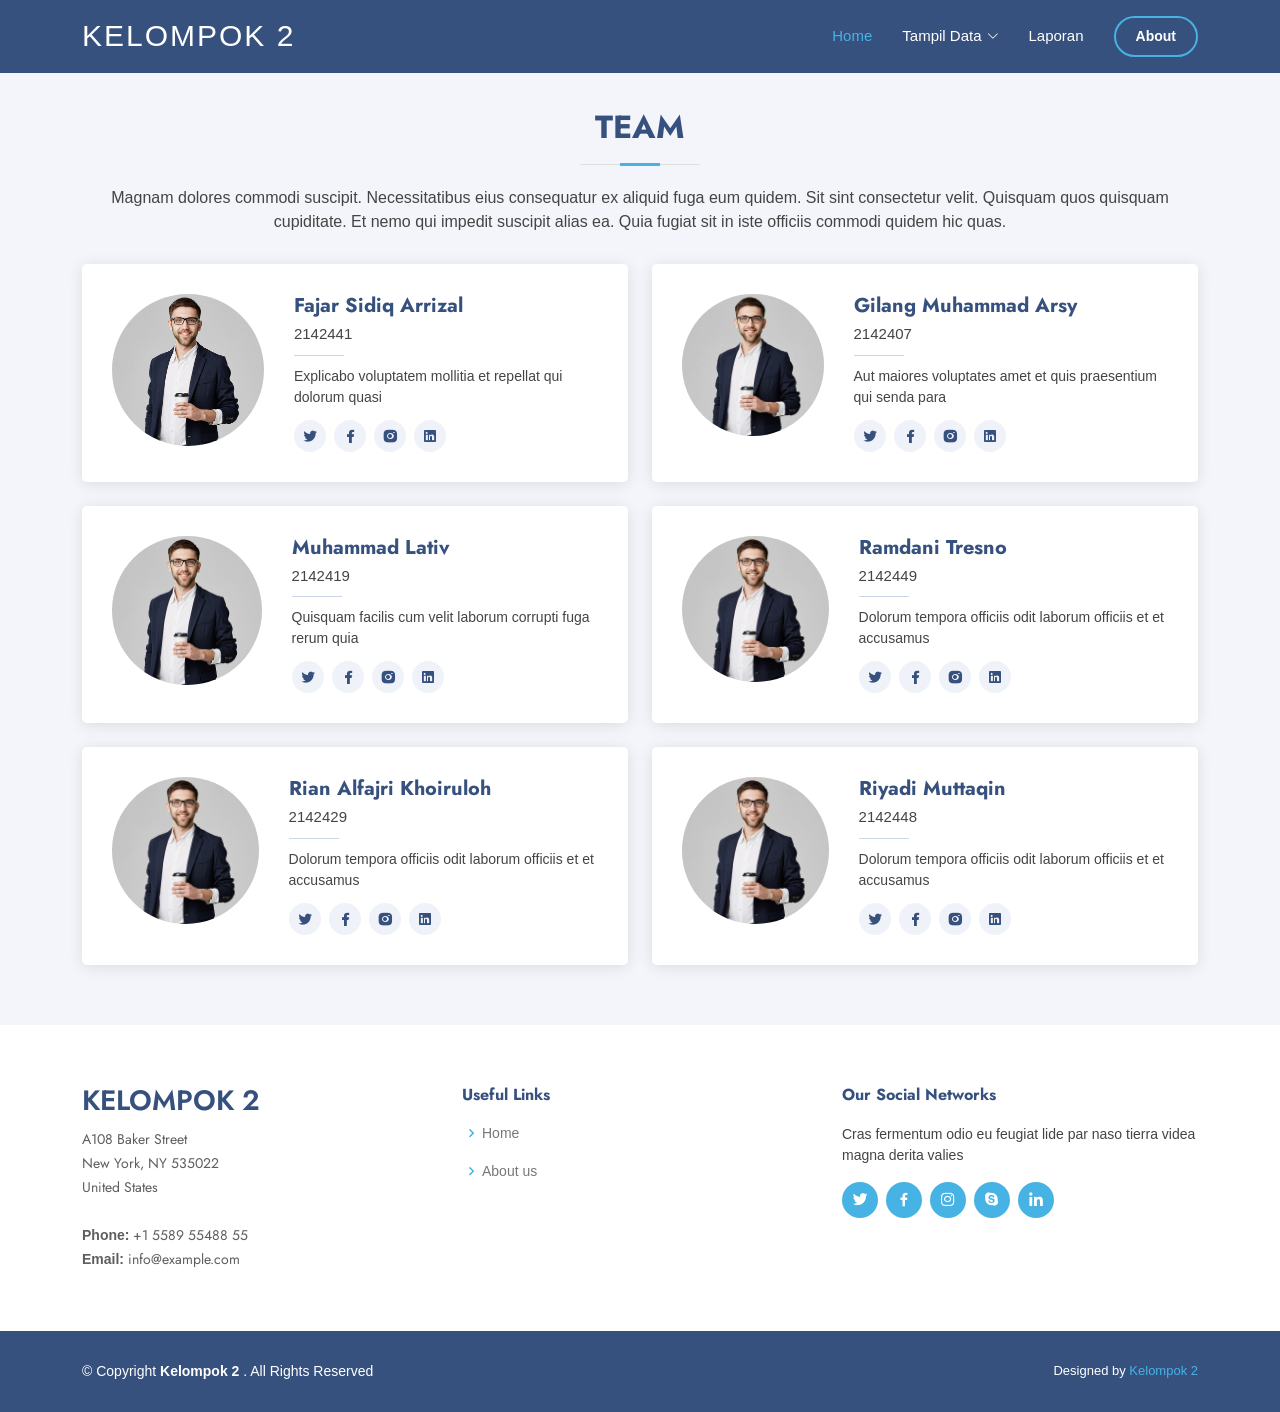
==== about.html @ 28bdbe7a "first commit" ====
<!DOCTYPE html>
<html lang="en">

<head>
  <meta charset="utf-8" />
  <meta content="width=device-width, initial-scale=1.0" name="viewport" />

  <title>Arsha Bootstrap Template - Index</title>
  <meta content="" name="description" />
  <meta content="" name="keywords" />

  <!-- Favicons -->
  <link href="assets/img/favicon.png" rel="icon" />
  <link href="assets/img/apple-touch-icon.png" rel="apple-touch-icon" />

  <!-- Google Fonts -->
  <link
    href="https://fonts.googleapis.com/css?family=Open+Sans:300,300i,400,400i,600,600i,700,700i|Jost:300,300i,400,400i,500,500i,600,600i,700,700i|Poppins:300,300i,400,400i,500,500i,600,600i,700,700i"
    rel="stylesheet" />

  <!-- Vendor CSS Files -->
  <link href="assets/vendor/aos/aos.css" rel="stylesheet" />
  <link href="assets/vendor/bootstrap/css/bootstrap.min.css" rel="stylesheet" />
  <link href="assets/vendor/bootstrap-icons/bootstrap-icons.css" rel="stylesheet" />
  <link href="assets/vendor/boxicons/css/boxicons.min.css" rel="stylesheet" />
  <link href="assets/vendor/glightbox/css/glightbox.min.css" rel="stylesheet" />
  <link href="assets/vendor/remixicon/remixicon.css" rel="stylesheet" />
  <link href="assets/vendor/swiper/swiper-bundle.min.css" rel="stylesheet" />

  <!-- Template Main CSS File -->
  <link href="assets/css/style.css" rel="stylesheet" />

</head>

<body>
  <!-- ======= Header ======= -->
  <header id="header" class="fixed-top" style="background-color: #37517e;">
    <div class="container d-flex align-items-center">
      <h1 class="logo me-auto"><a href="home.html">Kelompok 2</a></h1>

      <nav id="navbar" class="navbar">
        <ul>
          <li><a class="nav-link scrollto active" href="home.html">Home</a></li>
          <li class="dropdown">
            <a href="#">
              <span>Tampil Data</span>
              <i class="bi bi-chevron-down"></i>
            </a>
            <ul>
              <li><a href="info/mhs.php">Mahasiswa</a></li>
              <li><a href="info/dosen.php">Dosen</a></li>
              <li><a href="info/matkul.php">Mata Kuliah</a></li>
              <li><a href="info/nilai.php">Nilai</a></li>
            </ul>
          </li>
          <li><a class="nav-link" href="laporan.html">Laporan</a></li>
          <li>
            <a class="getstarted" href="about.html">About</a>
          </li>
        </ul>
        <i class="bi bi-list mobile-nav-toggle"></i>
      </nav>

      <!-- .navbar -->
    </div>
  </header>
  <!-- End Header -->

  <main id="main">
    <!-- ======= Team Section ======= -->
    <section id="team" class="team section-bg">
      <div class="container mt-lg-5" data-aos="fade-up">
        <div class="section-title">
          <h2>Team</h2>
          <p>
            Magnam dolores commodi suscipit. Necessitatibus eius consequatur
            ex aliquid fuga eum quidem. Sit sint consectetur velit. Quisquam
            quos quisquam cupiditate. Et nemo qui impedit suscipit alias ea.
            Quia fugiat sit in iste officiis commodi quidem hic quas.
          </p>
        </div>

        <div class="row">
          <div class="col-lg-6">
            <div class="member d-flex align-items-start" data-aos="zoom-in" data-aos-delay="100">
              <div class="pic">
                <img src="assets/img/team/team-3.jpg" class="img-fluid" alt="" />
              </div>
              <div class="member-info">
                <h4>Fajar Sidiq Arrizal</h4>
                <span>2142441</span>
                <p>
                  Explicabo voluptatem mollitia et repellat qui dolorum quasi
                </p>
                <div class="social">
                  <a href=""><i class="ri-twitter-fill"></i></a>
                  <a href=""><i class="ri-facebook-fill"></i></a>
                  <a href=""><i class="ri-instagram-fill"></i></a>
                  <a href=""><i class="ri-linkedin-box-fill"></i></a>
                </div>
              </div>
            </div>
          </div>

          <div class="col-lg-6 mt-4 mt-lg-0">
            <div class="member d-flex align-items-start" data-aos="zoom-in" data-aos-delay="200">
              <div class="pic">
                <img src="assets/img/team/team-3.jpg" class="img-fluid" alt="" />
              </div>
              <div class="member-info">
                <h4>Gilang Muhammad Arsy</h4>
                <span>2142407</span>
                <p>
                  Aut maiores voluptates amet et quis praesentium qui senda
                  para
                </p>
                <div class="social">
                  <a href=""><i class="ri-twitter-fill"></i></a>
                  <a href=""><i class="ri-facebook-fill"></i></a>
                  <a href=""><i class="ri-instagram-fill"></i></a>
                  <a href=""><i class="ri-linkedin-box-fill"></i></a>
                </div>
              </div>
            </div>
          </div>

          <div class="col-lg-6 mt-4">
            <div class="member d-flex align-items-start" data-aos="zoom-in" data-aos-delay="300">
              <div class="pic">
                <img src="assets/img/team/team-3.jpg" class="img-fluid" alt="" />
              </div>
              <div class="member-info">
                <h4>Muhammad Lativ</h4>
                <span>2142419</span>
                <p>
                  Quisquam facilis cum velit laborum corrupti fuga rerum quia
                </p>
                <div class="social">
                  <a href=""><i class="ri-twitter-fill"></i></a>
                  <a href=""><i class="ri-facebook-fill"></i></a>
                  <a href=""><i class="ri-instagram-fill"></i></a>
                  <a href=""><i class="ri-linkedin-box-fill"></i></a>
                </div>
              </div>
            </div>
          </div>

          <div class="col-lg-6 mt-4">
            <div class="member d-flex align-items-start" data-aos="zoom-in" data-aos-delay="400">
              <div class="pic">
                <img src="assets/img/team/team-3.jpg" class="img-fluid" alt="" />
              </div>
              <div class="member-info">
                <h4>Ramdani Tresno</h4>
                <span>2142449</span>
                <p>
                  Dolorum tempora officiis odit laborum officiis et et
                  accusamus
                </p>
                <div class="social">
                  <a href=""><i class="ri-twitter-fill"></i></a>
                  <a href=""><i class="ri-facebook-fill"></i></a>
                  <a href=""><i class="ri-instagram-fill"></i></a>
                  <a href=""><i class="ri-linkedin-box-fill"></i></a>
                </div>
              </div>
            </div>
          </div>
          <div class="col-lg-6 mt-4">
            <div class="member d-flex align-items-start" data-aos="zoom-in" data-aos-delay="400">
              <div class="pic">
                <img src="assets/img/team/team-3.jpg" class="img-fluid" alt="" />
              </div>
              <div class="member-info">
                <h4>Rian Alfajri Khoiruloh</h4>
                <span>2142429</span>
                <p>
                  Dolorum tempora officiis odit laborum officiis et et
                  accusamus
                </p>
                <div class="social">
                  <a href=""><i class="ri-twitter-fill"></i></a>
                  <a href=""><i class="ri-facebook-fill"></i></a>
                  <a href=""><i class="ri-instagram-fill"></i></a>
                  <a href=""><i class="ri-linkedin-box-fill"></i></a>
                </div>
              </div>
            </div>
          </div>
          <div class="col-lg-6 mt-4">
            <div class="member d-flex align-items-start" data-aos="zoom-in" data-aos-delay="400">
              <div class="pic">
                <img src="assets/img/team/team-3.jpg" class="img-fluid" alt="" />
              </div>
              <div class="member-info">
                <h4>Riyadi Muttaqin</h4>
                <span>2142448</span>
                <p>
                  Dolorum tempora officiis odit laborum officiis et et
                  accusamus
                </p>
                <div class="social">
                  <a href=""><i class="ri-twitter-fill"></i></a>
                  <a href=""><i class="ri-facebook-fill"></i></a>
                  <a href=""><i class="ri-instagram-fill"></i></a>
                  <a href=""><i class="ri-linkedin-box-fill"></i></a>
                </div>
              </div>
            </div>
          </div>
        </div>
      </div>
    </section>
    <!-- End Team Section -->
  </main>
  <!-- End #main -->
  <!-- ======= Footer ======= -->
  <footer id="footer">
    <div class="footer-top">
      <div class="container">
        <div class="row">
          <div class="col-lg-4 col-md-6 footer-contact">
            <h3>Kelompok 2</h3>
            <p>
              A108 Baker Street
              <br />
              New York, NY 535022
              <br />
              United States
              <br />
              <br />
              <strong>Phone:</strong>
              +1 5589 55488 55
              <br />
              <strong>Email:</strong>
              info@example.com
              <br />
            </p>
          </div>

          <div class="col-lg-4 col-md-6 footer-links">
            <h4>Useful Links</h4>
            <ul>
              <li>
                <i class="bx bx-chevron-right"></i>
                <a href="index.html">Home</a>
              </li>
              <li>
                <i class="bx bx-chevron-right"></i>
                <a href="about.html">About us</a>
              </li>
            </ul>
          </div>

          <div class="col-lg-4 col-md-6 footer-links">
            <h4>Our Social Networks</h4>
            <p>
              Cras fermentum odio eu feugiat lide par naso tierra videa magna
              derita valies
            </p>
            <div class="social-links mt-3">
              <a href="#" class="twitter"><i class="bx bxl-twitter"></i></a>
              <a href="#" class="facebook"><i class="bx bxl-facebook"></i></a>
              <a href="#" class="instagram">
                <i class="bx bxl-instagram"></i>
              </a>
              <a href="#" class="google-plus"><i class="bx bxl-skype"></i></a>
              <a href="#" class="linkedin"><i class="bx bxl-linkedin"></i></a>
            </div>
          </div>
        </div>
      </div>
    </div>

    <div class="container footer-bottom clearfix">
      <div class="copyright">
        &copy; Copyright
        <strong><span>Kelompok 2</span></strong>
        . All Rights Reserved
      </div>
      <div class="credits">
        <!-- All the links in the footer should remain intact. -->
        <!-- You can delete the links only if you purchased the pro version. -->
        <!-- Licensing information: https://bootstrapmade.com/license/ -->
        <!-- Purchase the pro version with working PHP/AJAX contact form: https://bootstrapmade.com/arsha-free-bootstrap-html-template-corporate/ -->
        Designed by
        <a href="https://bootstrapmade.com/">Kelompok 2</a>
      </div>
    </div>
  </footer>
  <!-- End Footer -->

  <div id="preloader"></div>
  <a href="#" class="back-to-top d-flex align-items-center justify-content-center">
    <i class="bi bi-arrow-up-short"></i>
  </a>

  <!-- Vendor JS Files -->
  <script src="assets/vendor/aos/aos.js"></script>
  <script src="assets/vendor/bootstrap/js/bootstrap.bundle.min.js"></script>
  <script src="assets/vendor/glightbox/js/glightbox.min.js"></script>
  <script src="assets/vendor/isotope-layout/isotope.pkgd.min.js"></script>
  <script src="assets/vendor/swiper/swiper-bundle.min.js"></script>
  <script src="assets/vendor/waypoints/noframework.waypoints.js"></script>
  <script src="assets/vendor/php-email-form/validate.js"></script>

  <!-- Template Main JS File -->
  <script src="assets/js/main.js"></script>
</body>

</html>
---- assets/css/style.css ----
/**
* Template Name: Arsha - v4.9.1
* Template URL: https://bootstrapmade.com/arsha-free-bootstrap-html-template-corporate/
* Author: BootstrapMade.com
* License: https://bootstrapmade.com/license/
*/

/*--------------------------------------------------------------
# General
--------------------------------------------------------------*/
body {
  font-family: "Open Sans", sans-serif;
  color: #444444;
}

a {
  color: #47b2e4;
  text-decoration: none;
}

a:hover {
  color: #73c5eb;
  text-decoration: none;
}

h1,
h2,
h3,
h4,
h5,
h6 {
  font-family: "Jost", sans-serif;
}

/*--------------------------------------------------------------
# Preloader
--------------------------------------------------------------*/
#preloader {
  position: fixed;
  top: 0;
  left: 0;
  right: 0;
  bottom: 0;
  z-index: 9999;
  overflow: hidden;
  background: #37517e;
}

#preloader:before {
  content: "";
  position: fixed;
  top: calc(50% - 30px);
  left: calc(50% - 30px);
  border: 6px solid #37517e;
  border-top-color: #fff;
  border-bottom-color: #fff;
  border-radius: 50%;
  width: 60px;
  height: 60px;
  -webkit-animation: animate-preloader 1s linear infinite;
  animation: animate-preloader 1s linear infinite;
}

@-webkit-keyframes animate-preloader {
  0% {
    transform: rotate(0deg);
  }

  100% {
    transform: rotate(360deg);
  }
}

@keyframes animate-preloader {
  0% {
    transform: rotate(0deg);
  }

  100% {
    transform: rotate(360deg);
  }
}

/*--------------------------------------------------------------
# Back to top button
--------------------------------------------------------------*/
.back-to-top {
  position: fixed;
  visibility: hidden;
  opacity: 0;
  right: 15px;
  bottom: 15px;
  z-index: 996;
  background: #47b2e4;
  width: 40px;
  height: 40px;
  border-radius: 50px;
  transition: all 0.4s;
}

.back-to-top i {
  font-size: 24px;
  color: #fff;
  line-height: 0;
}

.back-to-top:hover {
  background: #6bc1e9;
  color: #fff;
}

.back-to-top.active {
  visibility: visible;
  opacity: 1;
}

/*--------------------------------------------------------------
# Header
--------------------------------------------------------------*/
#header {
  transition: all 0.5s;
  z-index: 997;
  padding: 15px 0;
}

#header.header-scrolled,
#header.header-inner-pages {
  background: rgba(40, 58, 90, 0.9);
}

#header .logo {
  font-size: 30px;
  margin: 0;
  padding: 0;
  line-height: 1;
  font-weight: 500;
  letter-spacing: 2px;
  text-transform: uppercase;
}

#header .logo a {
  color: #fff;
}

#header .logo img {
  max-height: 40px;
}

/*--------------------------------------------------------------
# Navigation Menu
--------------------------------------------------------------*/
/**
* Desktop Navigation 
*/
.navbar {
  padding: 0;
}

.navbar ul {
  margin: 0;
  padding: 0;
  display: flex;
  list-style: none;
  align-items: center;
}

.navbar li {
  position: relative;
}

.navbar a,
.navbar a:focus {
  display: flex;
  align-items: center;
  justify-content: space-between;
  padding: 10px 0 10px 30px;
  font-size: 15px;
  font-weight: 500;
  color: #fff;
  white-space: nowrap;
  transition: 0.3s;
}

.navbar a i,
.navbar a:focus i {
  font-size: 12px;
  line-height: 0;
  margin-left: 5px;
}

.navbar a:hover,
.navbar .active,
.navbar .active:focus,
.navbar li:hover>a {
  color: #47b2e4;
}

.navbar .getstarted,
.navbar .getstarted:focus {
  padding: 8px 20px;
  margin-left: 30px;
  border-radius: 50px;
  color: #fff;
  font-size: 14px;
  border: 2px solid #47b2e4;
  font-weight: 600;
}

.navbar .getstarted:hover,
.navbar .getstarted:focus:hover {
  color: #fff;
  background: #31a9e1;
}

.navbar .dropdown ul {
  display: block;
  position: absolute;
  left: 14px;
  top: calc(100% + 30px);
  margin: 0;
  padding: 10px 0;
  z-index: 99;
  opacity: 0;
  visibility: hidden;
  background: #fff;
  box-shadow: 0px 0px 30px rgba(127, 137, 161, 0.25);
  transition: 0.3s;
  border-radius: 4px;
}

.navbar .dropdown ul li {
  min-width: 200px;
}

.navbar .dropdown ul a {
  padding: 10px 20px;
  font-size: 14px;
  text-transform: none;
  font-weight: 500;
  color: #0c3c53;
}

.navbar .dropdown ul a i {
  font-size: 12px;
}

.navbar .dropdown ul a:hover,
.navbar .dropdown ul .active:hover,
.navbar .dropdown ul li:hover>a {
  color: #47b2e4;
}

.navbar .dropdown:hover>ul {
  opacity: 1;
  top: 100%;
  visibility: visible;
}

.navbar .dropdown .dropdown ul {
  top: 0;
  left: calc(100% - 30px);
  visibility: hidden;
}

.navbar .dropdown .dropdown:hover>ul {
  opacity: 1;
  top: 0;
  left: 100%;
  visibility: visible;
}

@media (max-width: 1366px) {
  .navbar .dropdown .dropdown ul {
    left: -90%;
  }

  .navbar .dropdown .dropdown:hover>ul {
    left: -100%;
  }
}

/**
* Mobile Navigation 
*/
.mobile-nav-toggle {
  color: #fff;
  font-size: 28px;
  cursor: pointer;
  display: none;
  line-height: 0;
  transition: 0.5s;
}

.mobile-nav-toggle.bi-x {
  color: #fff;
}

@media (max-width: 991px) {
  .mobile-nav-toggle {
    display: block;
  }

  .navbar ul {
    display: none;
  }
}

.navbar-mobile {
  position: fixed;
  overflow: hidden;
  top: 0;
  right: 0;
  left: 0;
  bottom: 0;
  background: rgba(40, 58, 90, 0.9);
  transition: 0.3s;
  z-index: 999;
}

.navbar-mobile .mobile-nav-toggle {
  position: absolute;
  top: 15px;
  right: 15px;
}

.navbar-mobile ul {
  display: block;
  position: absolute;
  top: 55px;
  right: 15px;
  bottom: 15px;
  left: 15px;
  padding: 10px 0;
  border-radius: 10px;
  background-color: #fff;
  overflow-y: auto;
  transition: 0.3s;
}

.navbar-mobile a,
.navbar-mobile a:focus {
  padding: 10px 20px;
  font-size: 15px;
  color: #37517e;
}

.navbar-mobile a:hover,
.navbar-mobile .active,
.navbar-mobile li:hover>a {
  color: #47b2e4;
}

.navbar-mobile .getstarted,
.navbar-mobile .getstarted:focus {
  margin: 15px;
  color: #37517e;
}

.navbar-mobile .dropdown ul {
  position: static;
  display: none;
  margin: 10px 20px;
  padding: 10px 0;
  z-index: 99;
  opacity: 1;
  visibility: visible;
  background: #fff;
  box-shadow: 0px 0px 30px rgba(127, 137, 161, 0.25);
}

.navbar-mobile .dropdown ul li {
  min-width: 200px;
}

.navbar-mobile .dropdown ul a {
  padding: 10px 20px;
}

.navbar-mobile .dropdown ul a i {
  font-size: 12px;
}

.navbar-mobile .dropdown ul a:hover,
.navbar-mobile .dropdown ul .active:hover,
.navbar-mobile .dropdown ul li:hover>a {
  color: #47b2e4;
}

.navbar-mobile .dropdown>.dropdown-active {
  display: block;
}

/*--------------------------------------------------------------
# Hero Section
--------------------------------------------------------------*/
#hero {
  width: 100%;
  height: 100vh;
  background: #37517e;
}

#hero .container {
  padding-top: 72px;
}

#hero h1 {
  margin: 0 0 10px 0;
  font-size: 48px;
  font-weight: 700;
  line-height: 56px;
  color: #fff;
}

#hero h2 {
  color: rgba(255, 255, 255, 0.6);
  margin-bottom: 50px;
  font-size: 24px;
}

#hero .btn-get-started {
  font-family: "Jost", sans-serif;
  font-weight: 500;
  font-size: 16px;
  letter-spacing: 1px;
  display: inline-block;
  padding: 10px 28px 11px 28px;
  border-radius: 50px;
  transition: 0.5s;
  margin: 10px 0 0 0;
  color: #fff;
  background: #47b2e4;
}

#hero .btn-get-started:hover {
  background: #209dd8;
}

#hero .btn-watch-video {
  font-size: 16px;
  display: flex;
  align-items: center;
  transition: 0.5s;
  margin: 10px 0 0 25px;
  color: #fff;
  line-height: 1;
}

#hero .btn-watch-video i {
  line-height: 0;
  color: #fff;
  font-size: 32px;
  transition: 0.3s;
  margin-right: 8px;
}

#hero .btn-watch-video:hover i {
  color: #47b2e4;
}

#hero .animated {
  animation: up-down 2s ease-in-out infinite alternate-reverse both;
}

@media (max-width: 991px) {
  #hero {
    height: 100vh;
    text-align: center;
  }

  #hero .animated {
    -webkit-animation: none;
    animation: none;
  }

  #hero .hero-img {
    text-align: center;
  }

  #hero .hero-img img {
    width: 50%;
  }
}

@media (max-width: 768px) {
  #hero h1 {
    font-size: 28px;
    line-height: 36px;
  }

  #hero h2 {
    font-size: 18px;
    line-height: 24px;
    margin-bottom: 30px;
  }

  #hero .hero-img img {
    width: 70%;
  }
}

@media (max-width: 575px) {
  #hero .hero-img img {
    width: 80%;
  }

  #hero .btn-get-started {
    font-size: 16px;
    padding: 10px 24px 11px 24px;
  }
}

@-webkit-keyframes up-down {
  0% {
    transform: translateY(10px);
  }

  100% {
    transform: translateY(-10px);
  }
}

@keyframes up-down {
  0% {
    transform: translateY(10px);
  }

  100% {
    transform: translateY(-10px);
  }
}

/*--------------------------------------------------------------
# Sections General
--------------------------------------------------------------*/
section {
  padding: 60px 0;
  overflow: hidden;
}

.section-bg {
  background-color: #f3f5fa;
}

.section-title {
  text-align: center;
  padding-bottom: 30px;
}

.section-title h2 {
  font-size: 32px;
  font-weight: bold;
  text-transform: uppercase;
  margin-bottom: 20px;
  padding-bottom: 20px;
  position: relative;
  color: #37517e;
}

.section-title h2::before {
  content: "";
  position: absolute;
  display: block;
  width: 120px;
  height: 1px;
  background: #ddd;
  bottom: 1px;
  left: calc(50% - 60px);
}

.section-title h2::after {
  content: "";
  position: absolute;
  display: block;
  width: 40px;
  height: 3px;
  background: #47b2e4;
  bottom: 0;
  left: calc(50% - 20px);
}

.section-title p {
  margin-bottom: 0;
}

/*--------------------------------------------------------------
# Clients
--------------------------------------------------------------*/
.clients {
  padding: 12px 0;
  text-align: center;
}

.clients img {
  max-width: 45%;
  transition: all 0.4s ease-in-out;
  display: inline-block;
  padding: 15px 0;
  filter: grayscale(100);
}

.clients img:hover {
  filter: none;
  transform: scale(1.1);
}

@media (max-width: 768px) {
  .clients img {
    max-width: 40%;
  }
}

/*--------------------------------------------------------------
# About Us
--------------------------------------------------------------*/
.about .content h3 {
  font-weight: 600;
  font-size: 26px;
}

.about .content ul {
  list-style: none;
  padding: 0;
}

.about .content ul li {
  padding-left: 28px;
  position: relative;
}

.about .content ul li+li {
  margin-top: 10px;
}

.about .content ul i {
  position: absolute;
  left: 0;
  top: 2px;
  font-size: 20px;
  color: #47b2e4;
  line-height: 1;
}

.about .content p:last-child {
  margin-bottom: 0;
}

.about .content .btn-learn-more {
  font-family: "Poppins", sans-serif;
  font-weight: 500;
  font-size: 14px;
  letter-spacing: 1px;
  display: inline-block;
  padding: 12px 32px;
  border-radius: 4px;
  transition: 0.3s;
  line-height: 1;
  color: #47b2e4;
  -webkit-animation-delay: 0.8s;
  animation-delay: 0.8s;
  margin-top: 6px;
  border: 2px solid #47b2e4;
}

.about .content .btn-learn-more:hover {
  background: #47b2e4;
  color: #fff;
  text-decoration: none;
}

/*--------------------------------------------------------------
# Why Us
--------------------------------------------------------------*/
.why-us .content {
  padding: 60px 100px 0 100px;
}

.why-us .content h3 {
  font-weight: 400;
  font-size: 34px;
  color: #37517e;
}

.why-us .content h4 {
  font-size: 20px;
  font-weight: 700;
  margin-top: 5px;
}

.why-us .content p {
  font-size: 15px;
  color: #848484;
}

.why-us .img {
  background-size: contain;
  background-repeat: no-repeat;
  background-position: center center;
}

.why-us .accordion-list {
  padding: 0 100px 60px 100px;
}

.why-us .accordion-list ul {
  padding: 0;
  list-style: none;
}

.why-us .accordion-list li+li {
  margin-top: 15px;
}

.why-us .accordion-list li {
  padding: 20px;
  background: #fff;
  border-radius: 4px;
}

.why-us .accordion-list a {
  display: block;
  position: relative;
  font-family: "Poppins", sans-serif;
  font-size: 16px;
  line-height: 24px;
  font-weight: 500;
  padding-right: 30px;
  outline: none;
  cursor: pointer;
}

.why-us .accordion-list span {
  color: #47b2e4;
  font-weight: 600;
  font-size: 18px;
  padding-right: 10px;
}

.why-us .accordion-list i {
  font-size: 24px;
  position: absolute;
  right: 0;
  top: 0;
}

.why-us .accordion-list p {
  margin-bottom: 0;
  padding: 10px 0 0 0;
}

.why-us .accordion-list .icon-show {
  display: none;
}

.why-us .accordion-list a.collapsed {
  color: #343a40;
}

.why-us .accordion-list a.collapsed:hover {
  color: #47b2e4;
}

.why-us .accordion-list a.collapsed .icon-show {
  display: inline-block;
}

.why-us .accordion-list a.collapsed .icon-close {
  display: none;
}

@media (max-width: 1024px) {

  .why-us .content,
  .why-us .accordion-list {
    padding-left: 0;
    padding-right: 0;
  }
}

@media (max-width: 992px) {
  .why-us .img {
    min-height: 400px;
  }

  .why-us .content {
    padding-top: 30px;
  }

  .why-us .accordion-list {
    padding-bottom: 30px;
  }
}

@media (max-width: 575px) {
  .why-us .img {
    min-height: 200px;
  }
}

/*--------------------------------------------------------------
# Skills
--------------------------------------------------------------*/
.skills .content h3 {
  font-weight: 700;
  font-size: 32px;
  color: #37517e;
  font-family: "Poppins", sans-serif;
}

.skills .content ul {
  list-style: none;
  padding: 0;
}

.skills .content ul li {
  padding-bottom: 10px;
}

.skills .content ul i {
  font-size: 20px;
  padding-right: 4px;
  color: #47b2e4;
}

.skills .content p:last-child {
  margin-bottom: 0;
}

.skills .progress {
  height: 60px;
  display: block;
  background: none;
  border-radius: 0;
}

.skills .progress .skill {
  padding: 0;
  margin: 0 0 6px 0;
  text-transform: uppercase;
  display: block;
  font-weight: 600;
  font-family: "Poppins", sans-serif;
  color: #37517e;
}

.skills .progress .skill .val {
  float: right;
  font-style: normal;
}

.skills .progress-bar-wrap {
  background: #e8edf5;
  height: 10px;
}

.skills .progress-bar {
  width: 1px;
  height: 10px;
  transition: 0.9s;
  background-color: #4668a2;
}

/*--------------------------------------------------------------
# Services
--------------------------------------------------------------*/
.services .icon-box {
  box-shadow: 0px 0 25px 0 rgba(0, 0, 0, 0.1);
  padding: 50px 30px;
  transition: all ease-in-out 0.4s;
  background: #fff;
}

.services .icon-box .icon {
  margin-bottom: 10px;
}

.services .icon-box .icon i {
  color: #47b2e4;
  font-size: 36px;
  transition: 0.3s;
}

.services .icon-box h4 {
  font-weight: 500;
  margin-bottom: 15px;
  font-size: 24px;
}

.services .icon-box h4 a {
  color: #37517e;
  transition: ease-in-out 0.3s;
}

.services .icon-box p {
  line-height: 24px;
  font-size: 14px;
  margin-bottom: 0;
}

.services .icon-box:hover {
  transform: translateY(-10px);
}

.services .icon-box:hover h4 a {
  color: #47b2e4;
}

/*--------------------------------------------------------------
# Cta
--------------------------------------------------------------*/
.cta {
  background: linear-gradient(rgba(40, 58, 90, 0.9), rgba(40, 58, 90, 0.9)), url("../img/cta-bg.jpg") fixed center center;
  background-size: cover;
  padding: 120px 0;
}

.cta h3 {
  color: #fff;
  font-size: 28px;
  font-weight: 700;
}

.cta p {
  color: #fff;
}

.cta .cta-btn {
  font-family: "Jost", sans-serif;
  font-weight: 500;
  font-size: 16px;
  letter-spacing: 1px;
  display: inline-block;
  padding: 12px 40px;
  border-radius: 50px;
  transition: 0.5s;
  margin: 10px;
  border: 2px solid #fff;
  color: #fff;
}

.cta .cta-btn:hover {
  background: #47b2e4;
  border: 2px solid #47b2e4;
}

@media (max-width: 1024px) {
  .cta {
    background-attachment: scroll;
  }
}

@media (min-width: 769px) {
  .cta .cta-btn-container {
    display: flex;
    align-items: center;
    justify-content: flex-end;
  }
}

/*--------------------------------------------------------------
# Portfolio
--------------------------------------------------------------*/
.portfolio #portfolio-flters {
  list-style: none;
  margin-bottom: 20px;
}

.portfolio #portfolio-flters li {
  cursor: pointer;
  display: inline-block;
  margin: 10px 5px;
  font-size: 15px;
  font-weight: 500;
  line-height: 1;
  color: #444444;
  transition: all 0.3s;
  padding: 8px 20px;
  border-radius: 50px;
  font-family: "Poppins", sans-serif;
}

.portfolio #portfolio-flters li:hover,
.portfolio #portfolio-flters li.filter-active {
  background: #47b2e4;
  color: #fff;
}

.portfolio .portfolio-item {
  margin-bottom: 30px;
}

.portfolio .portfolio-item .portfolio-img {
  overflow: hidden;
}

.portfolio .portfolio-item .portfolio-img img {
  transition: all 0.6s;
}

.portfolio .portfolio-item .portfolio-info {
  opacity: 0;
  position: absolute;
  left: 15px;
  bottom: 0;
  z-index: 3;
  right: 15px;
  transition: all 0.3s;
  background: rgba(55, 81, 126, 0.8);
  padding: 10px 15px;
}

.portfolio .portfolio-item .portfolio-info h4 {
  font-size: 18px;
  color: #fff;
  font-weight: 600;
  color: #fff;
  margin-bottom: 0px;
}

.portfolio .portfolio-item .portfolio-info p {
  color: #f9fcfe;
  font-size: 14px;
  margin-bottom: 0;
}

.portfolio .portfolio-item .portfolio-info .preview-link,
.portfolio .portfolio-item .portfolio-info .details-link {
  position: absolute;
  right: 40px;
  font-size: 24px;
  top: calc(50% - 18px);
  color: #fff;
  transition: 0.3s;
}

.portfolio .portfolio-item .portfolio-info .preview-link:hover,
.portfolio .portfolio-item .portfolio-info .details-link:hover {
  color: #47b2e4;
}

.portfolio .portfolio-item .portfolio-info .details-link {
  right: 10px;
}

.portfolio .portfolio-item:hover .portfolio-img img {
  transform: scale(1.15);
}

.portfolio .portfolio-item:hover .portfolio-info {
  opacity: 1;
}

/*--------------------------------------------------------------
# Portfolio Details
--------------------------------------------------------------*/
.portfolio-details {
  padding-top: 40px;
}

.portfolio-details .portfolio-details-slider img {
  width: 100%;
}

.portfolio-details .portfolio-details-slider .swiper-pagination {
  margin-top: 20px;
  position: relative;
}

.portfolio-details .portfolio-details-slider .swiper-pagination .swiper-pagination-bullet {
  width: 12px;
  height: 12px;
  background-color: #fff;
  opacity: 1;
  border: 1px solid #47b2e4;
}

.portfolio-details .portfolio-details-slider .swiper-pagination .swiper-pagination-bullet-active {
  background-color: #47b2e4;
}

.portfolio-details .portfolio-info {
  padding: 30px;
  box-shadow: 0px 0 30px rgba(55, 81, 126, 0.08);
}

.portfolio-details .portfolio-info h3 {
  font-size: 22px;
  font-weight: 700;
  margin-bottom: 20px;
  padding-bottom: 20px;
  border-bottom: 1px solid #eee;
}

.portfolio-details .portfolio-info ul {
  list-style: none;
  padding: 0;
  font-size: 15px;
}

.portfolio-details .portfolio-info ul li+li {
  margin-top: 10px;
}

.portfolio-details .portfolio-description {
  padding-top: 30px;
}

.portfolio-details .portfolio-description h2 {
  font-size: 26px;
  font-weight: 700;
  margin-bottom: 20px;
}

.portfolio-details .portfolio-description p {
  padding: 0;
}

/*--------------------------------------------------------------
# Team
--------------------------------------------------------------*/
.team .member {
  position: relative;
  box-shadow: 0px 2px 15px rgba(0, 0, 0, 0.1);
  padding: 30px;
  border-radius: 5px;
  background: #fff;
  transition: 0.5s;
}

.team .member .pic {
  overflow: hidden;
  width: 180px;
  border-radius: 50%;
}

.team .member .pic img {
  transition: ease-in-out 0.3s;
}

.team .member:hover {
  transform: translateY(-10px);
}

.team .member .member-info {
  padding-left: 30px;
}

.team .member h4 {
  font-weight: 700;
  margin-bottom: 5px;
  font-size: 20px;
  color: #37517e;
}

.team .member span {
  display: block;
  font-size: 15px;
  padding-bottom: 10px;
  position: relative;
  font-weight: 500;
}

.team .member span::after {
  content: "";
  position: absolute;
  display: block;
  width: 50px;
  height: 1px;
  background: #cbd6e9;
  bottom: 0;
  left: 0;
}

.team .member p {
  margin: 10px 0 0 0;
  font-size: 14px;
}

.team .member .social {
  margin-top: 12px;
  display: flex;
  align-items: center;
  justify-content: flex-start;
}

.team .member .social a {
  transition: ease-in-out 0.3s;
  display: flex;
  align-items: center;
  justify-content: center;
  border-radius: 50px;
  width: 32px;
  height: 32px;
  background: #eff2f8;
}

.team .member .social a i {
  color: #37517e;
  font-size: 16px;
  margin: 0 2px;
}

.team .member .social a:hover {
  background: #47b2e4;
}

.team .member .social a:hover i {
  color: #fff;
}

.team .member .social a+a {
  margin-left: 8px;
}

/*--------------------------------------------------------------
# Pricing
--------------------------------------------------------------*/
.pricing .row {
  padding-top: 40px;
}

.pricing .box {
  padding: 60px 40px;
  box-shadow: 0 3px 20px -2px rgba(20, 45, 100, 0.1);
  background: #fff;
  height: 100%;
  border-top: 4px solid #fff;
  border-radius: 5px;
}

.pricing h3 {
  font-weight: 500;
  margin-bottom: 15px;
  font-size: 20px;
  color: #37517e;
}

.pricing h4 {
  font-size: 48px;
  color: #37517e;
  font-weight: 400;
  font-family: "Jost", sans-serif;
  margin-bottom: 25px;
}

.pricing h4 sup {
  font-size: 28px;
}

.pricing h4 span {
  color: #47b2e4;
  font-size: 18px;
  display: block;
}

.pricing ul {
  padding: 20px 0;
  list-style: none;
  color: #999;
  text-align: left;
  line-height: 20px;
}

.pricing ul li {
  padding: 10px 0 10px 30px;
  position: relative;
}

.pricing ul i {
  color: #28a745;
  font-size: 24px;
  position: absolute;
  left: 0;
  top: 6px;
}

.pricing ul .na {
  color: #ccc;
}

.pricing ul .na i {
  color: #ccc;
}

.pricing ul .na span {
  text-decoration: line-through;
}

.pricing .buy-btn {
  display: inline-block;
  padding: 12px 35px;
  border-radius: 50px;
  color: #47b2e4;
  transition: none;
  font-size: 16px;
  font-weight: 500;
  font-family: "Jost", sans-serif;
  transition: 0.3s;
  border: 1px solid #47b2e4;
}

.pricing .buy-btn:hover {
  background: #47b2e4;
  color: #fff;
}

.pricing .featured {
  border-top-color: #47b2e4;
}

.pricing .featured .buy-btn {
  background: #47b2e4;
  color: #fff;
}

.pricing .featured .buy-btn:hover {
  background: #23a3df;
}

@media (max-width: 992px) {
  .pricing .box {
    max-width: 60%;
    margin: 0 auto 30px auto;
  }
}

@media (max-width: 767px) {
  .pricing .box {
    max-width: 80%;
    margin: 0 auto 30px auto;
  }
}

@media (max-width: 420px) {
  .pricing .box {
    max-width: 100%;
    margin: 0 auto 30px auto;
  }
}

/*--------------------------------------------------------------
# Frequently Asked Questions
--------------------------------------------------------------*/
.faq .faq-list {
  padding: 0 100px;
}

.faq .faq-list ul {
  padding: 0;
  list-style: none;
}

.faq .faq-list li+li {
  margin-top: 15px;
}

.faq .faq-list li {
  padding: 20px;
  background: #fff;
  border-radius: 4px;
  position: relative;
}

.faq .faq-list a {
  display: block;
  position: relative;
  font-family: "Poppins", sans-serif;
  font-size: 16px;
  line-height: 24px;
  font-weight: 500;
  padding: 0 30px;
  outline: none;
  cursor: pointer;
}

.faq .faq-list .icon-help {
  font-size: 24px;
  position: absolute;
  right: 0;
  left: 20px;
  color: #47b2e4;
}

.faq .faq-list .icon-show,
.faq .faq-list .icon-close {
  font-size: 24px;
  position: absolute;
  right: 0;
  top: 0;
}

.faq .faq-list p {
  margin-bottom: 0;
  padding: 10px 0 0 0;
}

.faq .faq-list .icon-show {
  display: none;
}

.faq .faq-list a.collapsed {
  color: #37517e;
  transition: 0.3s;
}

.faq .faq-list a.collapsed:hover {
  color: #47b2e4;
}

.faq .faq-list a.collapsed .icon-show {
  display: inline-block;
}

.faq .faq-list a.collapsed .icon-close {
  display: none;
}

@media (max-width: 1200px) {
  .faq .faq-list {
    padding: 0;
  }
}

/*--------------------------------------------------------------
# Contact
--------------------------------------------------------------*/
.contact .info {
  border-top: 3px solid #47b2e4;
  border-bottom: 3px solid #47b2e4;
  padding: 30px;
  background: #fff;
  width: 100%;
  box-shadow: 0 0 24px 0 rgba(0, 0, 0, 0.1);
}

.contact .info i {
  font-size: 20px;
  color: #47b2e4;
  float: left;
  width: 44px;
  height: 44px;
  background: #e7f5fb;
  display: flex;
  justify-content: center;
  align-items: center;
  border-radius: 50px;
  transition: all 0.3s ease-in-out;
}

.contact .info h4 {
  padding: 0 0 0 60px;
  font-size: 22px;
  font-weight: 600;
  margin-bottom: 5px;
  color: #37517e;
}

.contact .info p {
  padding: 0 0 10px 60px;
  margin-bottom: 20px;
  font-size: 14px;
  color: #6182ba;
}

.contact .info .email p {
  padding-top: 5px;
}

.contact .info .social-links {
  padding-left: 60px;
}

.contact .info .social-links a {
  font-size: 18px;
  display: inline-block;
  background: #333;
  color: #fff;
  line-height: 1;
  padding: 8px 0;
  border-radius: 50%;
  text-align: center;
  width: 36px;
  height: 36px;
  transition: 0.3s;
  margin-right: 10px;
}

.contact .info .social-links a:hover {
  background: #47b2e4;
  color: #fff;
}

.contact .info .email:hover i,
.contact .info .address:hover i,
.contact .info .phone:hover i {
  background: #47b2e4;
  color: #fff;
}

.contact .php-email-form {
  width: 100%;
  border-top: 3px solid #47b2e4;
  border-bottom: 3px solid #47b2e4;
  padding: 30px;
  background: #fff;
  box-shadow: 0 0 24px 0 rgba(0, 0, 0, 0.12);
}

.contact .php-email-form .form-group {
  padding-bottom: 8px;
}

.contact .php-email-form .validate {
  display: none;
  color: red;
  margin: 0 0 15px 0;
  font-weight: 400;
  font-size: 13px;
}

.contact .php-email-form .error-message {
  display: none;
  color: #fff;
  background: #ed3c0d;
  text-align: left;
  padding: 15px;
  font-weight: 600;
}

.contact .php-email-form .error-message br+br {
  margin-top: 25px;
}

.contact .php-email-form .sent-message {
  display: none;
  color: #fff;
  background: #18d26e;
  text-align: center;
  padding: 15px;
  font-weight: 600;
}

.contact .php-email-form .loading {
  display: none;
  background: #fff;
  text-align: center;
  padding: 15px;
}

.contact .php-email-form .loading:before {
  content: "";
  display: inline-block;
  border-radius: 50%;
  width: 24px;
  height: 24px;
  margin: 0 10px -6px 0;
  border: 3px solid #18d26e;
  border-top-color: #eee;
  -webkit-animation: animate-loading 1s linear infinite;
  animation: animate-loading 1s linear infinite;
}

.contact .php-email-form .form-group {
  margin-bottom: 20px;
}

.contact .php-email-form label {
  padding-bottom: 8px;
}

.contact .php-email-form input,
.contact .php-email-form textarea {
  border-radius: 0;
  box-shadow: none;
  font-size: 14px;
  border-radius: 4px;
}

.contact .php-email-form input:focus,
.contact .php-email-form textarea:focus {
  border-color: #47b2e4;
}

.contact .php-email-form input {
  height: 44px;
}

.contact .php-email-form textarea {
  padding: 10px 12px;
}

.contact .php-email-form button[type=submit] {
  background: #47b2e4;
  border: 0;
  padding: 12px 34px;
  color: #fff;
  transition: 0.4s;
  border-radius: 50px;
}

.contact .php-email-form button[type=submit]:hover {
  background: #209dd8;
}

@-webkit-keyframes animate-loading {
  0% {
    transform: rotate(0deg);
  }

  100% {
    transform: rotate(360deg);
  }
}

@keyframes animate-loading {
  0% {
    transform: rotate(0deg);
  }

  100% {
    transform: rotate(360deg);
  }
}

/*--------------------------------------------------------------
# Breadcrumbs
--------------------------------------------------------------*/
.breadcrumbs {
  padding: 15px 0;
  background: #f3f5fa;
  min-height: 40px;
  margin-top: 72px;
}

@media (max-width: 992px) {
  .breadcrumbs {
    margin-top: 68px;
  }
}

.breadcrumbs h2 {
  font-size: 28px;
  font-weight: 600;
  color: #37517e;
}

.breadcrumbs ol {
  display: flex;
  flex-wrap: wrap;
  list-style: none;
  padding: 0 0 10px 0;
  margin: 0;
  font-size: 14px;
}

.breadcrumbs ol li+li {
  padding-left: 10px;
}

.breadcrumbs ol li+li::before {
  display: inline-block;
  padding-right: 10px;
  color: #4668a2;
  content: "/";
}

/*--------------------------------------------------------------
# Footer
--------------------------------------------------------------*/
#footer {
  font-size: 14px;
  background: #37517e;
}

#footer .footer-newsletter {
  padding: 50px 0;
  background: #f3f5fa;
  text-align: center;
  font-size: 15px;
  color: #444444;
}

#footer .footer-newsletter h4 {
  font-size: 24px;
  margin: 0 0 20px 0;
  padding: 0;
  line-height: 1;
  font-weight: 600;
  color: #37517e;
}

#footer .footer-newsletter form {
  margin-top: 30px;
  background: #fff;
  padding: 6px 10px;
  position: relative;
  border-radius: 50px;
  box-shadow: 0px 2px 15px rgba(0, 0, 0, 0.06);
  text-align: left;
}

#footer .footer-newsletter form input[type=email] {
  border: 0;
  padding: 4px 8px;
  width: calc(100% - 100px);
}

#footer .footer-newsletter form input[type=submit] {
  position: absolute;
  top: 0;
  right: 0;
  bottom: 0;
  border: 0;
  background: none;
  font-size: 16px;
  padding: 0 20px;
  background: #47b2e4;
  color: #fff;
  transition: 0.3s;
  border-radius: 50px;
  box-shadow: 0px 2px 15px rgba(0, 0, 0, 0.1);
}

#footer .footer-newsletter form input[type=submit]:hover {
  background: #209dd8;
}

#footer .footer-top {
  padding: 60px 0 30px 0;
  background: #fff;
}

#footer .footer-top .footer-contact {
  margin-bottom: 30px;
}

#footer .footer-top .footer-contact h3 {
  font-size: 28px;
  margin: 0 0 10px 0;
  padding: 2px 0 2px 0;
  line-height: 1;
  text-transform: uppercase;
  font-weight: 600;
  color: #37517e;
}

#footer .footer-top .footer-contact p {
  font-size: 14px;
  line-height: 24px;
  margin-bottom: 0;
  font-family: "Jost", sans-serif;
  color: #5e5e5e;
}

#footer .footer-top h4 {
  font-size: 16px;
  font-weight: bold;
  color: #37517e;
  position: relative;
  padding-bottom: 12px;
}

#footer .footer-top .footer-links {
  margin-bottom: 30px;
}

#footer .footer-top .footer-links ul {
  list-style: none;
  padding: 0;
  margin: 0;
}

#footer .footer-top .footer-links ul i {
  padding-right: 2px;
  color: #47b2e4;
  font-size: 18px;
  line-height: 1;
}

#footer .footer-top .footer-links ul li {
  padding: 10px 0;
  display: flex;
  align-items: center;
}

#footer .footer-top .footer-links ul li:first-child {
  padding-top: 0;
}

#footer .footer-top .footer-links ul a {
  color: #777777;
  transition: 0.3s;
  display: inline-block;
  line-height: 1;
}

#footer .footer-top .footer-links ul a:hover {
  text-decoration: none;
  color: #47b2e4;
}

#footer .footer-top .social-links a {
  font-size: 18px;
  display: inline-block;
  background: #47b2e4;
  color: #fff;
  line-height: 1;
  padding: 8px 0;
  margin-right: 4px;
  border-radius: 50%;
  text-align: center;
  width: 36px;
  height: 36px;
  transition: 0.3s;
}

#footer .footer-top .social-links a:hover {
  background: #209dd8;
  color: #fff;
  text-decoration: none;
}

#footer .footer-bottom {
  padding-top: 30px;
  padding-bottom: 30px;
  color: #fff;
}

#footer .copyright {
  float: left;
}

#footer .credits {
  float: right;
  font-size: 13px;
}

#footer .credits a {
  transition: 0.3s;
}

@media (max-width: 768px) {
  #footer .footer-bottom {
    padding-top: 20px;
    padding-bottom: 20px;
  }

  #footer .copyright,
  #footer .credits {
    text-align: center;
    float: none;
  }

  #footer .credits {
    padding-top: 4px;
  }
}

@import url("https://fonts.googleapis.com/css2?family=Roboto&display=swap");
* {
  font-family: "Roboto", sans-serif;
}

.login {
  background-color: #f5f5f5;
}
.text-primary {
  color: #37517e !important;
}
.bg-login {
  background: url('../../img/bg-login.jpg');
  background-size: cover;
  background-repeat: no-repeat;
  height: 100vh;
  filter: brightness(70%);
}

.login .row {
  align-items: center;
}

.btn-login {
  background-color: #37517e;
  color: white;
  border: 2px solid #37517e;
}

.btn-login:hover {
  background-color: white;
  border: 2px solid #37517e;
}
/**
* Template Name: Arsha - v4.9.1
* Template URL: https://bootstrapmade.com/arsha-free-bootstrap-html-template-corporate/
* Author: BootstrapMade.com
* License: https://bootstrapmade.com/license/
*/

/*--------------------------------------------------------------
# General
--------------------------------------------------------------*/
body {
  font-family: "Open Sans", sans-serif;
  color: #444444;
}

a {
  color: #47b2e4;
  text-decoration: none;
}

a:hover {
  color: #73c5eb;
  text-decoration: none;
}

h1,
h2,
h3,
h4,
h5,
h6 {
  font-family: "Jost", sans-serif;
}

/*--------------------------------------------------------------
# Preloader
--------------------------------------------------------------*/
#preloader {
  position: fixed;
  top: 0;
  left: 0;
  right: 0;
  bottom: 0;
  z-index: 9999;
  overflow: hidden;
  background: #37517e;
}

#preloader:before {
  content: "";
  position: fixed;
  top: calc(50% - 30px);
  left: calc(50% - 30px);
  border: 6px solid #37517e;
  border-top-color: #fff;
  border-bottom-color: #fff;
  border-radius: 50%;
  width: 60px;
  height: 60px;
  -webkit-animation: animate-preloader 1s linear infinite;
  animation: animate-preloader 1s linear infinite;
}

@-webkit-keyframes animate-preloader {
  0% {
    transform: rotate(0deg);
  }

  100% {
    transform: rotate(360deg);
  }
}

@keyframes animate-preloader {
  0% {
    transform: rotate(0deg);
  }

  100% {
    transform: rotate(360deg);
  }
}

/*--------------------------------------------------------------
# Back to top button
--------------------------------------------------------------*/
.back-to-top {
  position: fixed;
  visibility: hidden;
  opacity: 0;
  right: 15px;
  bottom: 15px;
  z-index: 996;
  background: #47b2e4;
  width: 40px;
  height: 40px;
  border-radius: 50px;
  transition: all 0.4s;
}

.back-to-top i {
  font-size: 24px;
  color: #fff;
  line-height: 0;
}

.back-to-top:hover {
  background: #6bc1e9;
  color: #fff;
}

.back-to-top.active {
  visibility: visible;
  opacity: 1;
}

/*--------------------------------------------------------------
# Header
--------------------------------------------------------------*/
#header {
  transition: all 0.5s;
  z-index: 997;
  padding: 15px 0;
}

#header.header-scrolled,
#header.header-inner-pages {
  background: rgba(40, 58, 90, 0.9);
}

#header .logo {
  font-size: 30px;
  margin: 0;
  padding: 0;
  line-height: 1;
  font-weight: 500;
  letter-spacing: 2px;
  text-transform: uppercase;
}

#header .logo a {
  color: #fff;
}

#header .logo img {
  max-height: 40px;
}

/*--------------------------------------------------------------
# Navigation Menu
--------------------------------------------------------------*/
/**
* Desktop Navigation 
*/
.navbar {
  padding: 0;
}

.navbar ul {
  margin: 0;
  padding: 0;
  display: flex;
  list-style: none;
  align-items: center;
}

.navbar li {
  position: relative;
}

.navbar a,
.navbar a:focus {
  display: flex;
  align-items: center;
  justify-content: space-between;
  padding: 10px 0 10px 30px;
  font-size: 15px;
  font-weight: 500;
  color: #fff;
  white-space: nowrap;
  transition: 0.3s;
}

.navbar a i,
.navbar a:focus i {
  font-size: 12px;
  line-height: 0;
  margin-left: 5px;
}

.navbar a:hover,
.navbar .active,
.navbar .active:focus,
.navbar li:hover>a {
  color: #47b2e4;
}

.navbar .getstarted,
.navbar .getstarted:focus {
  padding: 8px 20px;
  margin-left: 30px;
  border-radius: 50px;
  color: #fff;
  font-size: 14px;
  border: 2px solid #47b2e4;
  font-weight: 600;
}

.navbar .getstarted:hover,
.navbar .getstarted:focus:hover {
  color: #fff;
  background: #31a9e1;
}

.navbar .dropdown ul {
  display: block;
  position: absolute;
  left: 14px;
  top: calc(100% + 30px);
  margin: 0;
  padding: 10px 0;
  z-index: 99;
  opacity: 0;
  visibility: hidden;
  background: #fff;
  box-shadow: 0px 0px 30px rgba(127, 137, 161, 0.25);
  transition: 0.3s;
  border-radius: 4px;
}

.navbar .dropdown ul li {
  min-width: 200px;
}

.navbar .dropdown ul a {
  padding: 10px 20px;
  font-size: 14px;
  text-transform: none;
  font-weight: 500;
  color: #0c3c53;
}

.navbar .dropdown ul a i {
  font-size: 12px;
}

.navbar .dropdown ul a:hover,
.navbar .dropdown ul .active:hover,
.navbar .dropdown ul li:hover>a {
  color: #47b2e4;
}

.navbar .dropdown:hover>ul {
  opacity: 1;
  top: 100%;
  visibility: visible;
}

.navbar .dropdown .dropdown ul {
  top: 0;
  left: calc(100% - 30px);
  visibility: hidden;
}

.navbar .dropdown .dropdown:hover>ul {
  opacity: 1;
  top: 0;
  left: 100%;
  visibility: visible;
}

@media (max-width: 1366px) {
  .navbar .dropdown .dropdown ul {
    left: -90%;
  }

  .navbar .dropdown .dropdown:hover>ul {
    left: -100%;
  }
}

/**
* Mobile Navigation 
*/
.mobile-nav-toggle {
  color: #fff;
  font-size: 28px;
  cursor: pointer;
  display: none;
  line-height: 0;
  transition: 0.5s;
}

.mobile-nav-toggle.bi-x {
  color: #fff;
}

@media (max-width: 991px) {
  .mobile-nav-toggle {
    display: block;
  }

  .navbar ul {
    display: none;
  }
}

.navbar-mobile {
  position: fixed;
  overflow: hidden;
  top: 0;
  right: 0;
  left: 0;
  bottom: 0;
  background: rgba(40, 58, 90, 0.9);
  transition: 0.3s;
  z-index: 999;
}

.navbar-mobile .mobile-nav-toggle {
  position: absolute;
  top: 15px;
  right: 15px;
}

.navbar-mobile ul {
  display: block;
  position: absolute;
  top: 55px;
  right: 15px;
  bottom: 15px;
  left: 15px;
  padding: 10px 0;
  border-radius: 10px;
  background-color: #fff;
  overflow-y: auto;
  transition: 0.3s;
}

.navbar-mobile a,
.navbar-mobile a:focus {
  padding: 10px 20px;
  font-size: 15px;
  color: #37517e;
}

.navbar-mobile a:hover,
.navbar-mobile .active,
.navbar-mobile li:hover>a {
  color: #47b2e4;
}

.navbar-mobile .getstarted,
.navbar-mobile .getstarted:focus {
  margin: 15px;
  color: #37517e;
}

.navbar-mobile .dropdown ul {
  position: static;
  display: none;
  margin: 10px 20px;
  padding: 10px 0;
  z-index: 99;
  opacity: 1;
  visibility: visible;
  background: #fff;
  box-shadow: 0px 0px 30px rgba(127, 137, 161, 0.25);
}

.navbar-mobile .dropdown ul li {
  min-width: 200px;
}

.navbar-mobile .dropdown ul a {
  padding: 10px 20px;
}

.navbar-mobile .dropdown ul a i {
  font-size: 12px;
}

.navbar-mobile .dropdown ul a:hover,
.navbar-mobile .dropdown ul .active:hover,
.navbar-mobile .dropdown ul li:hover>a {
  color: #47b2e4;
}

.navbar-mobile .dropdown>.dropdown-active {
  display: block;
}

/*--------------------------------------------------------------
# Hero Section
--------------------------------------------------------------*/
#hero {
  width: 100%;
  height: 100vh;
  background: #37517e;
}

#hero .container {
  padding-top: 72px;
}

#hero h1 {
  margin: 0 0 10px 0;
  font-size: 48px;
  font-weight: 700;
  line-height: 56px;
  color: #fff;
}

#hero h2 {
  color: rgba(255, 255, 255, 0.6);
  margin-bottom: 50px;
  font-size: 24px;
}

#hero .btn-get-started {
  font-family: "Jost", sans-serif;
  font-weight: 500;
  font-size: 16px;
  letter-spacing: 1px;
  display: inline-block;
  padding: 10px 28px 11px 28px;
  border-radius: 50px;
  transition: 0.5s;
  margin: 10px 0 0 0;
  color: #fff;
  background: #47b2e4;
}

#hero .btn-get-started:hover {
  background: #209dd8;
}

#hero .btn-watch-video {
  font-size: 16px;
  display: flex;
  align-items: center;
  transition: 0.5s;
  margin: 10px 0 0 25px;
  color: #fff;
  line-height: 1;
}

#hero .btn-watch-video i {
  line-height: 0;
  color: #fff;
  font-size: 32px;
  transition: 0.3s;
  margin-right: 8px;
}

#hero .btn-watch-video:hover i {
  color: #47b2e4;
}

#hero .animated {
  animation: up-down 2s ease-in-out infinite alternate-reverse both;
}

@media (max-width: 991px) {
  #hero {
    height: 100vh;
    text-align: center;
  }

  #hero .animated {
    -webkit-animation: none;
    animation: none;
  }

  #hero .hero-img {
    text-align: center;
  }

  #hero .hero-img img {
    width: 50%;
  }
}

@media (max-width: 768px) {
  #hero h1 {
    font-size: 28px;
    line-height: 36px;
  }

  #hero h2 {
    font-size: 18px;
    line-height: 24px;
    margin-bottom: 30px;
  }

  #hero .hero-img img {
    width: 70%;
  }
}

@media (max-width: 575px) {
  #hero .hero-img img {
    width: 80%;
  }

  #hero .btn-get-started {
    font-size: 16px;
    padding: 10px 24px 11px 24px;
  }
}

@-webkit-keyframes up-down {
  0% {
    transform: translateY(10px);
  }

  100% {
    transform: translateY(-10px);
  }
}

@keyframes up-down {
  0% {
    transform: translateY(10px);
  }

  100% {
    transform: translateY(-10px);
  }
}

/*--------------------------------------------------------------
# Sections General
--------------------------------------------------------------*/
section {
  padding: 60px 0;
  overflow: hidden;
}

.section-bg {
  background-color: #f3f5fa;
}

.section-title {
  text-align: center;
  padding-bottom: 30px;
}

.section-title h2 {
  font-size: 32px;
  font-weight: bold;
  text-transform: uppercase;
  margin-bottom: 20px;
  padding-bottom: 20px;
  position: relative;
  color: #37517e;
}

.section-title h2::before {
  content: "";
  position: absolute;
  display: block;
  width: 120px;
  height: 1px;
  background: #ddd;
  bottom: 1px;
  left: calc(50% - 60px);
}

.section-title h2::after {
  content: "";
  position: absolute;
  display: block;
  width: 40px;
  height: 3px;
  background: #47b2e4;
  bottom: 0;
  left: calc(50% - 20px);
}

.section-title p {
  margin-bottom: 0;
}

/*--------------------------------------------------------------
# Clients
--------------------------------------------------------------*/
.clients {
  padding: 12px 0;
  text-align: center;
}

.clients img {
  max-width: 45%;
  transition: all 0.4s ease-in-out;
  display: inline-block;
  padding: 15px 0;
  filter: grayscale(100);
}

.clients img:hover {
  filter: none;
  transform: scale(1.1);
}

@media (max-width: 768px) {
  .clients img {
    max-width: 40%;
  }
}

/*--------------------------------------------------------------
# About Us
--------------------------------------------------------------*/
.about .content h3 {
  font-weight: 600;
  font-size: 26px;
}

.about .content ul {
  list-style: none;
  padding: 0;
}

.about .content ul li {
  padding-left: 28px;
  position: relative;
}

.about .content ul li+li {
  margin-top: 10px;
}

.about .content ul i {
  position: absolute;
  left: 0;
  top: 2px;
  font-size: 20px;
  color: #47b2e4;
  line-height: 1;
}

.about .content p:last-child {
  margin-bottom: 0;
}

.about .content .btn-learn-more {
  font-family: "Poppins", sans-serif;
  font-weight: 500;
  font-size: 14px;
  letter-spacing: 1px;
  display: inline-block;
  padding: 12px 32px;
  border-radius: 4px;
  transition: 0.3s;
  line-height: 1;
  color: #47b2e4;
  -webkit-animation-delay: 0.8s;
  animation-delay: 0.8s;
  margin-top: 6px;
  border: 2px solid #47b2e4;
}

.about .content .btn-learn-more:hover {
  background: #47b2e4;
  color: #fff;
  text-decoration: none;
}

/*--------------------------------------------------------------
# Why Us
--------------------------------------------------------------*/
.why-us .content {
  padding: 60px 100px 0 100px;
}

.why-us .content h3 {
  font-weight: 400;
  font-size: 34px;
  color: #37517e;
}

.why-us .content h4 {
  font-size: 20px;
  font-weight: 700;
  margin-top: 5px;
}

.why-us .content p {
  font-size: 15px;
  color: #848484;
}

.why-us .img {
  background-size: contain;
  background-repeat: no-repeat;
  background-position: center center;
}

.why-us .accordion-list {
  padding: 0 100px 60px 100px;
}

.why-us .accordion-list ul {
  padding: 0;
  list-style: none;
}

.why-us .accordion-list li+li {
  margin-top: 15px;
}

.why-us .accordion-list li {
  padding: 20px;
  background: #fff;
  border-radius: 4px;
}

.why-us .accordion-list a {
  display: block;
  position: relative;
  font-family: "Poppins", sans-serif;
  font-size: 16px;
  line-height: 24px;
  font-weight: 500;
  padding-right: 30px;
  outline: none;
  cursor: pointer;
}

.why-us .accordion-list span {
  color: #47b2e4;
  font-weight: 600;
  font-size: 18px;
  padding-right: 10px;
}

.why-us .accordion-list i {
  font-size: 24px;
  position: absolute;
  right: 0;
  top: 0;
}

.why-us .accordion-list p {
  margin-bottom: 0;
  padding: 10px 0 0 0;
}

.why-us .accordion-list .icon-show {
  display: none;
}

.why-us .accordion-list a.collapsed {
  color: #343a40;
}

.why-us .accordion-list a.collapsed:hover {
  color: #47b2e4;
}

.why-us .accordion-list a.collapsed .icon-show {
  display: inline-block;
}

.why-us .accordion-list a.collapsed .icon-close {
  display: none;
}

@media (max-width: 1024px) {

  .why-us .content,
  .why-us .accordion-list {
    padding-left: 0;
    padding-right: 0;
  }
}

@media (max-width: 992px) {
  .why-us .img {
    min-height: 400px;
  }

  .why-us .content {
    padding-top: 30px;
  }

  .why-us .accordion-list {
    padding-bottom: 30px;
  }
}

@media (max-width: 575px) {
  .why-us .img {
    min-height: 200px;
  }
}

/*--------------------------------------------------------------
# Skills
--------------------------------------------------------------*/
.skills .content h3 {
  font-weight: 700;
  font-size: 32px;
  color: #37517e;
  font-family: "Poppins", sans-serif;
}

.skills .content ul {
  list-style: none;
  padding: 0;
}

.skills .content ul li {
  padding-bottom: 10px;
}

.skills .content ul i {
  font-size: 20px;
  padding-right: 4px;
  color: #47b2e4;
}

.skills .content p:last-child {
  margin-bottom: 0;
}

.skills .progress {
  height: 60px;
  display: block;
  background: none;
  border-radius: 0;
}

.skills .progress .skill {
  padding: 0;
  margin: 0 0 6px 0;
  text-transform: uppercase;
  display: block;
  font-weight: 600;
  font-family: "Poppins", sans-serif;
  color: #37517e;
}

.skills .progress .skill .val {
  float: right;
  font-style: normal;
}

.skills .progress-bar-wrap {
  background: #e8edf5;
  height: 10px;
}

.skills .progress-bar {
  width: 1px;
  height: 10px;
  transition: 0.9s;
  background-color: #4668a2;
}

/*--------------------------------------------------------------
# Services
--------------------------------------------------------------*/
.services .icon-box {
  box-shadow: 0px 0 25px 0 rgba(0, 0, 0, 0.1);
  padding: 50px 30px;
  transition: all ease-in-out 0.4s;
  background: #fff;
}

.services .icon-box .icon {
  margin-bottom: 10px;
}

.services .icon-box .icon i {
  color: #47b2e4;
  font-size: 36px;
  transition: 0.3s;
}

.services .icon-box h4 {
  font-weight: 500;
  margin-bottom: 15px;
  font-size: 24px;
}

.services .icon-box h4 a {
  color: #37517e;
  transition: ease-in-out 0.3s;
}

.services .icon-box p {
  line-height: 24px;
  font-size: 14px;
  margin-bottom: 0;
}

.services .icon-box:hover {
  transform: translateY(-10px);
}

.services .icon-box:hover h4 a {
  color: #47b2e4;
}

/*--------------------------------------------------------------
# Cta
--------------------------------------------------------------*/
.cta {
  background: linear-gradient(rgba(40, 58, 90, 0.9), rgba(40, 58, 90, 0.9)), url("../img/cta-bg.jpg") fixed center center;
  background-size: cover;
  padding: 120px 0;
}

.cta h3 {
  color: #fff;
  font-size: 28px;
  font-weight: 700;
}

.cta p {
  color: #fff;
}

.cta .cta-btn {
  font-family: "Jost", sans-serif;
  font-weight: 500;
  font-size: 16px;
  letter-spacing: 1px;
  display: inline-block;
  padding: 12px 40px;
  border-radius: 50px;
  transition: 0.5s;
  margin: 10px;
  border: 2px solid #fff;
  color: #fff;
}

.cta .cta-btn:hover {
  background: #47b2e4;
  border: 2px solid #47b2e4;
}

@media (max-width: 1024px) {
  .cta {
    background-attachment: scroll;
  }
}

@media (min-width: 769px) {
  .cta .cta-btn-container {
    display: flex;
    align-items: center;
    justify-content: flex-end;
  }
}

/*--------------------------------------------------------------
# Portfolio
--------------------------------------------------------------*/
.portfolio #portfolio-flters {
  list-style: none;
  margin-bottom: 20px;
}

.portfolio #portfolio-flters li {
  cursor: pointer;
  display: inline-block;
  margin: 10px 5px;
  font-size: 15px;
  font-weight: 500;
  line-height: 1;
  color: #444444;
  transition: all 0.3s;
  padding: 8px 20px;
  border-radius: 50px;
  font-family: "Poppins", sans-serif;
}

.portfolio #portfolio-flters li:hover,
.portfolio #portfolio-flters li.filter-active {
  background: #47b2e4;
  color: #fff;
}

.portfolio .portfolio-item {
  margin-bottom: 30px;
}

.portfolio .portfolio-item .portfolio-img {
  overflow: hidden;
}

.portfolio .portfolio-item .portfolio-img img {
  transition: all 0.6s;
}

.portfolio .portfolio-item .portfolio-info {
  opacity: 0;
  position: absolute;
  left: 15px;
  bottom: 0;
  z-index: 3;
  right: 15px;
  transition: all 0.3s;
  background: rgba(55, 81, 126, 0.8);
  padding: 10px 15px;
}

.portfolio .portfolio-item .portfolio-info h4 {
  font-size: 18px;
  color: #fff;
  font-weight: 600;
  color: #fff;
  margin-bottom: 0px;
}

.portfolio .portfolio-item .portfolio-info p {
  color: #f9fcfe;
  font-size: 14px;
  margin-bottom: 0;
}

.portfolio .portfolio-item .portfolio-info .preview-link,
.portfolio .portfolio-item .portfolio-info .details-link {
  position: absolute;
  right: 40px;
  font-size: 24px;
  top: calc(50% - 18px);
  color: #fff;
  transition: 0.3s;
}

.portfolio .portfolio-item .portfolio-info .preview-link:hover,
.portfolio .portfolio-item .portfolio-info .details-link:hover {
  color: #47b2e4;
}

.portfolio .portfolio-item .portfolio-info .details-link {
  right: 10px;
}

.portfolio .portfolio-item:hover .portfolio-img img {
  transform: scale(1.15);
}

.portfolio .portfolio-item:hover .portfolio-info {
  opacity: 1;
}

/*--------------------------------------------------------------
# Portfolio Details
--------------------------------------------------------------*/
.portfolio-details {
  padding-top: 40px;
}

.portfolio-details .portfolio-details-slider img {
  width: 100%;
}

.portfolio-details .portfolio-details-slider .swiper-pagination {
  margin-top: 20px;
  position: relative;
}

.portfolio-details .portfolio-details-slider .swiper-pagination .swiper-pagination-bullet {
  width: 12px;
  height: 12px;
  background-color: #fff;
  opacity: 1;
  border: 1px solid #47b2e4;
}

.portfolio-details .portfolio-details-slider .swiper-pagination .swiper-pagination-bullet-active {
  background-color: #47b2e4;
}

.portfolio-details .portfolio-info {
  padding: 30px;
  box-shadow: 0px 0 30px rgba(55, 81, 126, 0.08);
}

.portfolio-details .portfolio-info h3 {
  font-size: 22px;
  font-weight: 700;
  margin-bottom: 20px;
  padding-bottom: 20px;
  border-bottom: 1px solid #eee;
}

.portfolio-details .portfolio-info ul {
  list-style: none;
  padding: 0;
  font-size: 15px;
}

.portfolio-details .portfolio-info ul li+li {
  margin-top: 10px;
}

.portfolio-details .portfolio-description {
  padding-top: 30px;
}

.portfolio-details .portfolio-description h2 {
  font-size: 26px;
  font-weight: 700;
  margin-bottom: 20px;
}

.portfolio-details .portfolio-description p {
  padding: 0;
}

/*--------------------------------------------------------------
# Team
--------------------------------------------------------------*/
.team .member {
  position: relative;
  box-shadow: 0px 2px 15px rgba(0, 0, 0, 0.1);
  padding: 30px;
  border-radius: 5px;
  background: #fff;
  transition: 0.5s;
}

.team .member .pic {
  overflow: hidden;
  width: 180px;
  border-radius: 50%;
}

.team .member .pic img {
  transition: ease-in-out 0.3s;
}

.team .member:hover {
  transform: translateY(-10px);
}

.team .member .member-info {
  padding-left: 30px;
}

.team .member h4 {
  font-weight: 700;
  margin-bottom: 5px;
  font-size: 20px;
  color: #37517e;
}

.team .member span {
  display: block;
  font-size: 15px;
  padding-bottom: 10px;
  position: relative;
  font-weight: 500;
}

.team .member span::after {
  content: "";
  position: absolute;
  display: block;
  width: 50px;
  height: 1px;
  background: #cbd6e9;
  bottom: 0;
  left: 0;
}

.team .member p {
  margin: 10px 0 0 0;
  font-size: 14px;
}

.team .member .social {
  margin-top: 12px;
  display: flex;
  align-items: center;
  justify-content: flex-start;
}

.team .member .social a {
  transition: ease-in-out 0.3s;
  display: flex;
  align-items: center;
  justify-content: center;
  border-radius: 50px;
  width: 32px;
  height: 32px;
  background: #eff2f8;
}

.team .member .social a i {
  color: #37517e;
  font-size: 16px;
  margin: 0 2px;
}

.team .member .social a:hover {
  background: #47b2e4;
}

.team .member .social a:hover i {
  color: #fff;
}

.team .member .social a+a {
  margin-left: 8px;
}

/*--------------------------------------------------------------
# Pricing
--------------------------------------------------------------*/
.pricing .row {
  padding-top: 40px;
}

.pricing .box {
  padding: 60px 40px;
  box-shadow: 0 3px 20px -2px rgba(20, 45, 100, 0.1);
  background: #fff;
  height: 100%;
  border-top: 4px solid #fff;
  border-radius: 5px;
}

.pricing h3 {
  font-weight: 500;
  margin-bottom: 15px;
  font-size: 20px;
  color: #37517e;
}

.pricing h4 {
  font-size: 48px;
  color: #37517e;
  font-weight: 400;
  font-family: "Jost", sans-serif;
  margin-bottom: 25px;
}

.pricing h4 sup {
  font-size: 28px;
}

.pricing h4 span {
  color: #47b2e4;
  font-size: 18px;
  display: block;
}

.pricing ul {
  padding: 20px 0;
  list-style: none;
  color: #999;
  text-align: left;
  line-height: 20px;
}

.pricing ul li {
  padding: 10px 0 10px 30px;
  position: relative;
}

.pricing ul i {
  color: #28a745;
  font-size: 24px;
  position: absolute;
  left: 0;
  top: 6px;
}

.pricing ul .na {
  color: #ccc;
}

.pricing ul .na i {
  color: #ccc;
}

.pricing ul .na span {
  text-decoration: line-through;
}

.pricing .buy-btn {
  display: inline-block;
  padding: 12px 35px;
  border-radius: 50px;
  color: #47b2e4;
  transition: none;
  font-size: 16px;
  font-weight: 500;
  font-family: "Jost", sans-serif;
  transition: 0.3s;
  border: 1px solid #47b2e4;
}

.pricing .buy-btn:hover {
  background: #47b2e4;
  color: #fff;
}

.pricing .featured {
  border-top-color: #47b2e4;
}

.pricing .featured .buy-btn {
  background: #47b2e4;
  color: #fff;
}

.pricing .featured .buy-btn:hover {
  background: #23a3df;
}

@media (max-width: 992px) {
  .pricing .box {
    max-width: 60%;
    margin: 0 auto 30px auto;
  }
}

@media (max-width: 767px) {
  .pricing .box {
    max-width: 80%;
    margin: 0 auto 30px auto;
  }
}

@media (max-width: 420px) {
  .pricing .box {
    max-width: 100%;
    margin: 0 auto 30px auto;
  }
}

/*--------------------------------------------------------------
# Frequently Asked Questions
--------------------------------------------------------------*/
.faq .faq-list {
  padding: 0 100px;
}

.faq .faq-list ul {
  padding: 0;
  list-style: none;
}

.faq .faq-list li+li {
  margin-top: 15px;
}

.faq .faq-list li {
  padding: 20px;
  background: #fff;
  border-radius: 4px;
  position: relative;
}

.faq .faq-list a {
  display: block;
  position: relative;
  font-family: "Poppins", sans-serif;
  font-size: 16px;
  line-height: 24px;
  font-weight: 500;
  padding: 0 30px;
  outline: none;
  cursor: pointer;
}

.faq .faq-list .icon-help {
  font-size: 24px;
  position: absolute;
  right: 0;
  left: 20px;
  color: #47b2e4;
}

.faq .faq-list .icon-show,
.faq .faq-list .icon-close {
  font-size: 24px;
  position: absolute;
  right: 0;
  top: 0;
}

.faq .faq-list p {
  margin-bottom: 0;
  padding: 10px 0 0 0;
}

.faq .faq-list .icon-show {
  display: none;
}

.faq .faq-list a.collapsed {
  color: #37517e;
  transition: 0.3s;
}

.faq .faq-list a.collapsed:hover {
  color: #47b2e4;
}

.faq .faq-list a.collapsed .icon-show {
  display: inline-block;
}

.faq .faq-list a.collapsed .icon-close {
  display: none;
}

@media (max-width: 1200px) {
  .faq .faq-list {
    padding: 0;
  }
}

/*--------------------------------------------------------------
# Contact
--------------------------------------------------------------*/
.contact .info {
  border-top: 3px solid #47b2e4;
  border-bottom: 3px solid #47b2e4;
  padding: 30px;
  background: #fff;
  width: 100%;
  box-shadow: 0 0 24px 0 rgba(0, 0, 0, 0.1);
}

.contact .info i {
  font-size: 20px;
  color: #47b2e4;
  float: left;
  width: 44px;
  height: 44px;
  background: #e7f5fb;
  display: flex;
  justify-content: center;
  align-items: center;
  border-radius: 50px;
  transition: all 0.3s ease-in-out;
}

.contact .info h4 {
  padding: 0 0 0 60px;
  font-size: 22px;
  font-weight: 600;
  margin-bottom: 5px;
  color: #37517e;
}

.contact .info p {
  padding: 0 0 10px 60px;
  margin-bottom: 20px;
  font-size: 14px;
  color: #6182ba;
}

.contact .info .email p {
  padding-top: 5px;
}

.contact .info .social-links {
  padding-left: 60px;
}

.contact .info .social-links a {
  font-size: 18px;
  display: inline-block;
  background: #333;
  color: #fff;
  line-height: 1;
  padding: 8px 0;
  border-radius: 50%;
  text-align: center;
  width: 36px;
  height: 36px;
  transition: 0.3s;
  margin-right: 10px;
}

.contact .info .social-links a:hover {
  background: #47b2e4;
  color: #fff;
}

.contact .info .email:hover i,
.contact .info .address:hover i,
.contact .info .phone:hover i {
  background: #47b2e4;
  color: #fff;
}

.contact .php-email-form {
  width: 100%;
  border-top: 3px solid #47b2e4;
  border-bottom: 3px solid #47b2e4;
  padding: 30px;
  background: #fff;
  box-shadow: 0 0 24px 0 rgba(0, 0, 0, 0.12);
}

.contact .php-email-form .form-group {
  padding-bottom: 8px;
}

.contact .php-email-form .validate {
  display: none;
  color: red;
  margin: 0 0 15px 0;
  font-weight: 400;
  font-size: 13px;
}

.contact .php-email-form .error-message {
  display: none;
  color: #fff;
  background: #ed3c0d;
  text-align: left;
  padding: 15px;
  font-weight: 600;
}

.contact .php-email-form .error-message br+br {
  margin-top: 25px;
}

.contact .php-email-form .sent-message {
  display: none;
  color: #fff;
  background: #18d26e;
  text-align: center;
  padding: 15px;
  font-weight: 600;
}

.contact .php-email-form .loading {
  display: none;
  background: #fff;
  text-align: center;
  padding: 15px;
}

.contact .php-email-form .loading:before {
  content: "";
  display: inline-block;
  border-radius: 50%;
  width: 24px;
  height: 24px;
  margin: 0 10px -6px 0;
  border: 3px solid #18d26e;
  border-top-color: #eee;
  -webkit-animation: animate-loading 1s linear infinite;
  animation: animate-loading 1s linear infinite;
}

.contact .php-email-form .form-group {
  margin-bottom: 20px;
}

.contact .php-email-form label {
  padding-bottom: 8px;
}

.contact .php-email-form input,
.contact .php-email-form textarea {
  border-radius: 0;
  box-shadow: none;
  font-size: 14px;
  border-radius: 4px;
}

.contact .php-email-form input:focus,
.contact .php-email-form textarea:focus {
  border-color: #47b2e4;
}

.contact .php-email-form input {
  height: 44px;
}

.contact .php-email-form textarea {
  padding: 10px 12px;
}

.contact .php-email-form button[type=submit] {
  background: #47b2e4;
  border: 0;
  padding: 12px 34px;
  color: #fff;
  transition: 0.4s;
  border-radius: 50px;
}

.contact .php-email-form button[type=submit]:hover {
  background: #209dd8;
}

@-webkit-keyframes animate-loading {
  0% {
    transform: rotate(0deg);
  }

  100% {
    transform: rotate(360deg);
  }
}

@keyframes animate-loading {
  0% {
    transform: rotate(0deg);
  }

  100% {
    transform: rotate(360deg);
  }
}

/*--------------------------------------------------------------
# Breadcrumbs
--------------------------------------------------------------*/
.breadcrumbs {
  padding: 15px 0;
  background: #f3f5fa;
  min-height: 40px;
  margin-top: 72px;
}

@media (max-width: 992px) {
  .breadcrumbs {
    margin-top: 68px;
  }
}

.breadcrumbs h2 {
  font-size: 28px;
  font-weight: 600;
  color: #37517e;
}

.breadcrumbs ol {
  display: flex;
  flex-wrap: wrap;
  list-style: none;
  padding: 0 0 10px 0;
  margin: 0;
  font-size: 14px;
}

.breadcrumbs ol li+li {
  padding-left: 10px;
}

.breadcrumbs ol li+li::before {
  display: inline-block;
  padding-right: 10px;
  color: #4668a2;
  content: "/";
}

/*--------------------------------------------------------------
# Footer
--------------------------------------------------------------*/
#footer {
  font-size: 14px;
  background: #37517e;
}
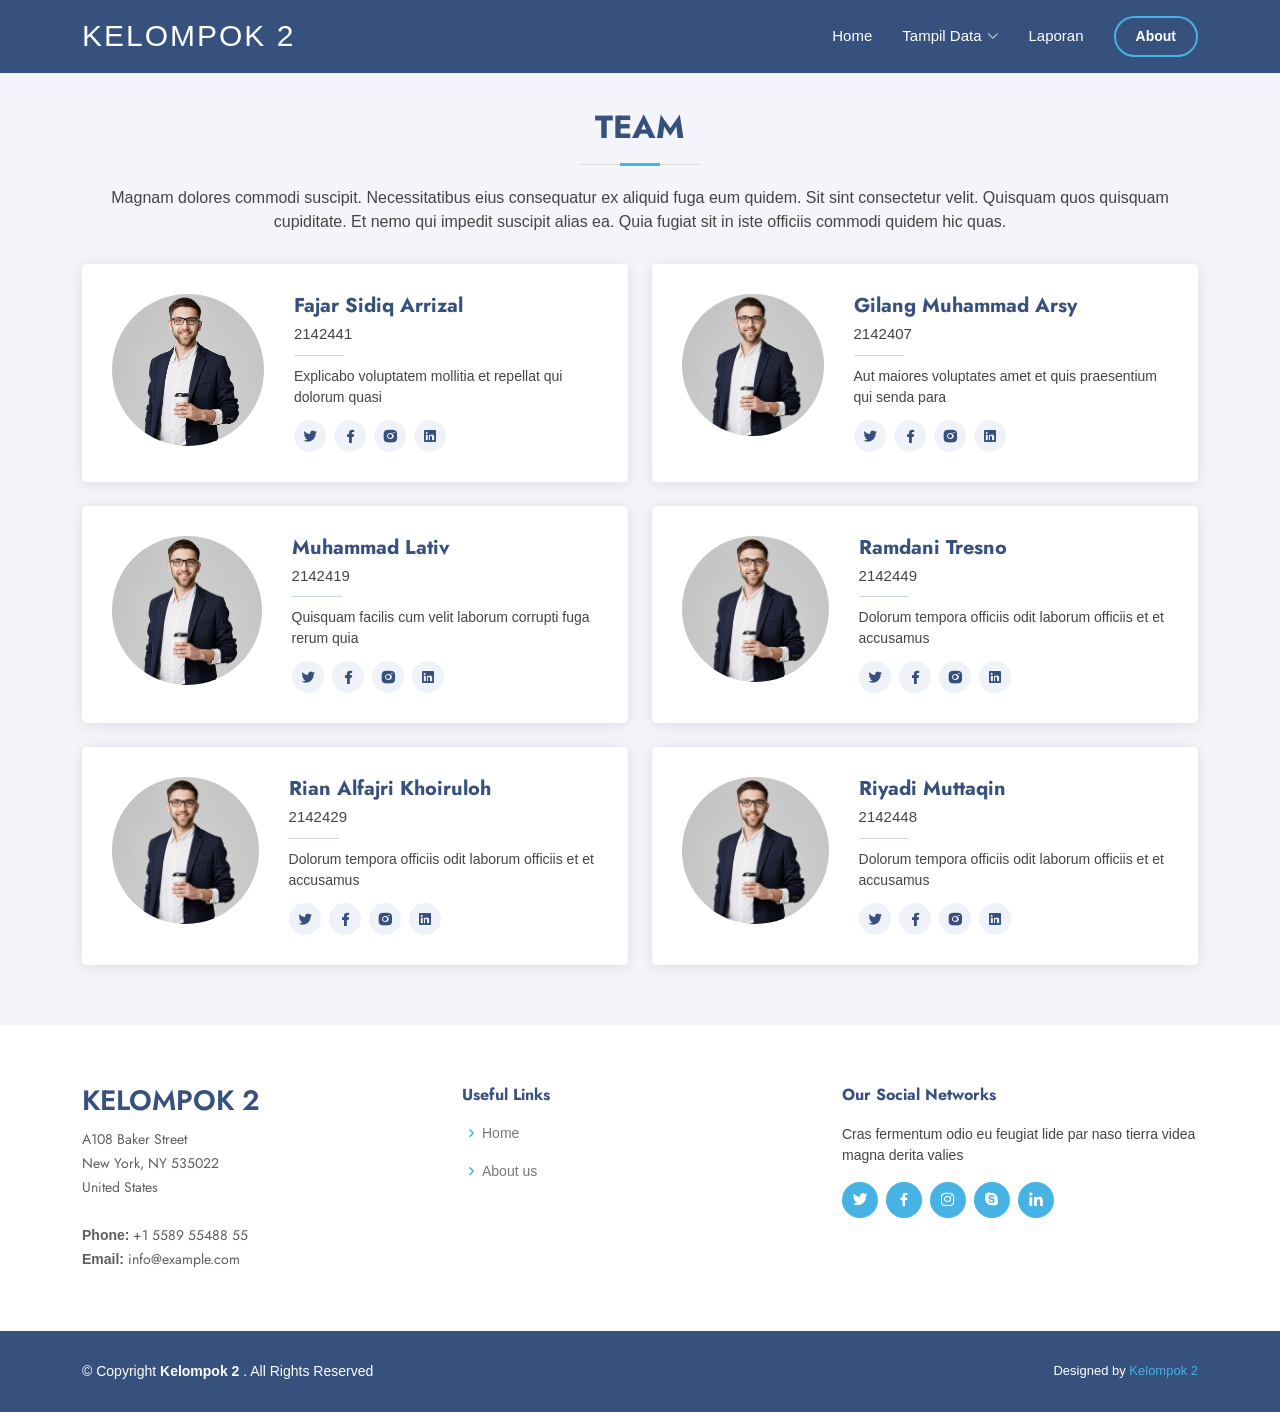
==== commit ffcc83c8: "rombak slur" ====
--- a/about.html
+++ b/about.html
@@ -5,7 +5,7 @@
   <meta charset="utf-8" />
   <meta content="width=device-width, initial-scale=1.0" name="viewport" />
 
-  <title>Arsha Bootstrap Template - Index</title>
+  <title>Kelompok 2 | About Us</title>
   <meta content="" name="description" />
   <meta content="" name="keywords" />
 
@@ -40,7 +40,7 @@
 
       <nav id="navbar" class="navbar">
         <ul>
-          <li><a class="nav-link scrollto active" href="home.html">Home</a></li>
+          <li><a class="nav-link scrollto" href="home.html">Home</a></li>
           <li class="dropdown">
             <a href="#">
               <span>Tampil Data</span>
@@ -53,9 +53,9 @@
               <li><a href="info/nilai.php">Nilai</a></li>
             </ul>
           </li>
-          <li><a class="nav-link" href="laporan.html">Laporan</a></li>
+          <li><a class="nav-link" href="laporan.php">Laporan</a></li>
           <li>
-            <a class="getstarted" href="about.html">About</a>
+            <a class="getstarted active" href="about.html">About</a>
           </li>
         </ul>
         <i class="bi bi-list mobile-nav-toggle"></i>
